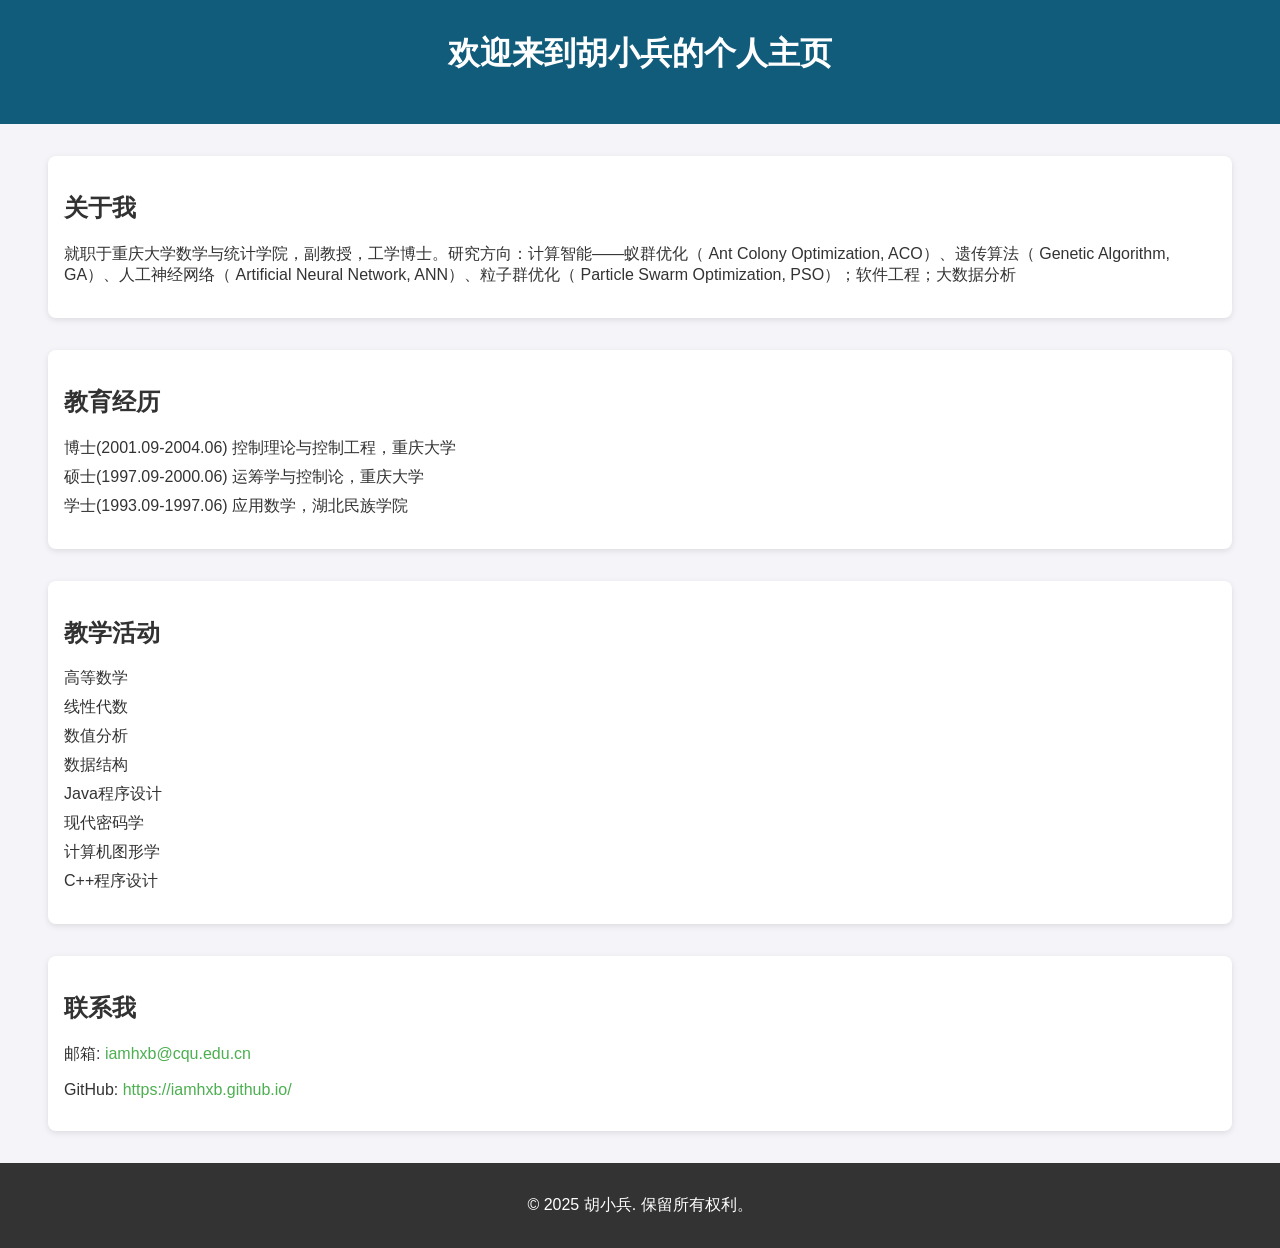
==== index.html @ c1b51d4c "Add files via upload" ====
<!DOCTYPE html>
<html lang="zh-CN">
<head>
    <meta charset="UTF-8">
    <meta name="viewport" content="width=device-width, initial-scale=1.0">
    <title>胡小兵的个人主页</title>
    <style>
        body {
            font-family: Arial, sans-serif;
            margin: 0;
            padding: 0;
            background-color: #f4f4f9;
            color: #333;
        }
        header {
            background-color: #115b7b;
            color: white;
            text-align: center;
            padding: 2rem 0;
        }
        header h1 {
            margin: 0;
        }
        section {
            max-width: 90%;
            margin: 2rem auto;            
            padding: 1rem;
            background: white;
            border-radius: 8px;
            box-shadow: 0 2px 6px rgba(0, 0, 0, 0.1);
        }
        h2 {
            color: #323233;
        }
        ul {
            list-style-type: none;
            padding: 0;
        }
        ul li {
            margin: 0.5rem 0;
        }
        footer {
            text-align: center;
            padding: 1rem 0;
            background-color: #333;
            color: white;
            margin-top: 2rem;
        }
        a {
            color: #4CAF50;
            text-decoration: none;
        }
        a:hover {
            text-decoration: underline;
        }
    </style>
</head>
<body>
    <header>
        <h1>欢迎来到胡小兵的个人主页</h1>
        <p></p>
    </header>

    <section>
        <h2>关于我</h2>
        <p>就职于重庆大学数学与统计学院，副教授，工学博士。研究方向：计算智能——蚁群优化（ Ant Colony Optimization, ACO）、遗传算法（ Genetic Algorithm, GA）、人工神经网络（ Artificial Neural Network, ANN）、粒子群优化（ Particle Swarm Optimization, PSO）；软件工程；大数据分析</p>
    </section>


    <section>
        <h2>教育经历</h2>
        <ul>
        <li>博士(2001.09-2004.06)   控制理论与控制工程，重庆大学</li>
        <li>硕士(1997.09-2000.06)   运筹学与控制论，重庆大学</li>
        <li>学士(1993.09-1997.06)   应用数学，湖北民族学院</li>
        </ul>
    </section>

    <section>
        <h2>教学活动</h2>
        <ul>
        <li>高等数学</li>            
        <li>线性代数</li>
        <li>数值分析</li>        
        <li>数据结构</li>
        <li>Java程序设计</li>
        <li>现代密码学</li>
        <li>计算机图形学</li>
        <li>C++程序设计</li>
        </ul>
    </section>    

    <section>
        <h2>联系我</h2>
        <p>邮箱: <a href="mailto:iamhxb@cqu.edu.cn">iamhxb@cqu.edu.cn</a></p>
        <p>GitHub: <a href="https://iamhxb.github.io/" target="_blank">https://iamhxb.github.io/</a></p>        
    </section>

    <footer>
        <p>&copy; 2025 胡小兵. 保留所有权利。</p>
    </footer>
</body>
</html>
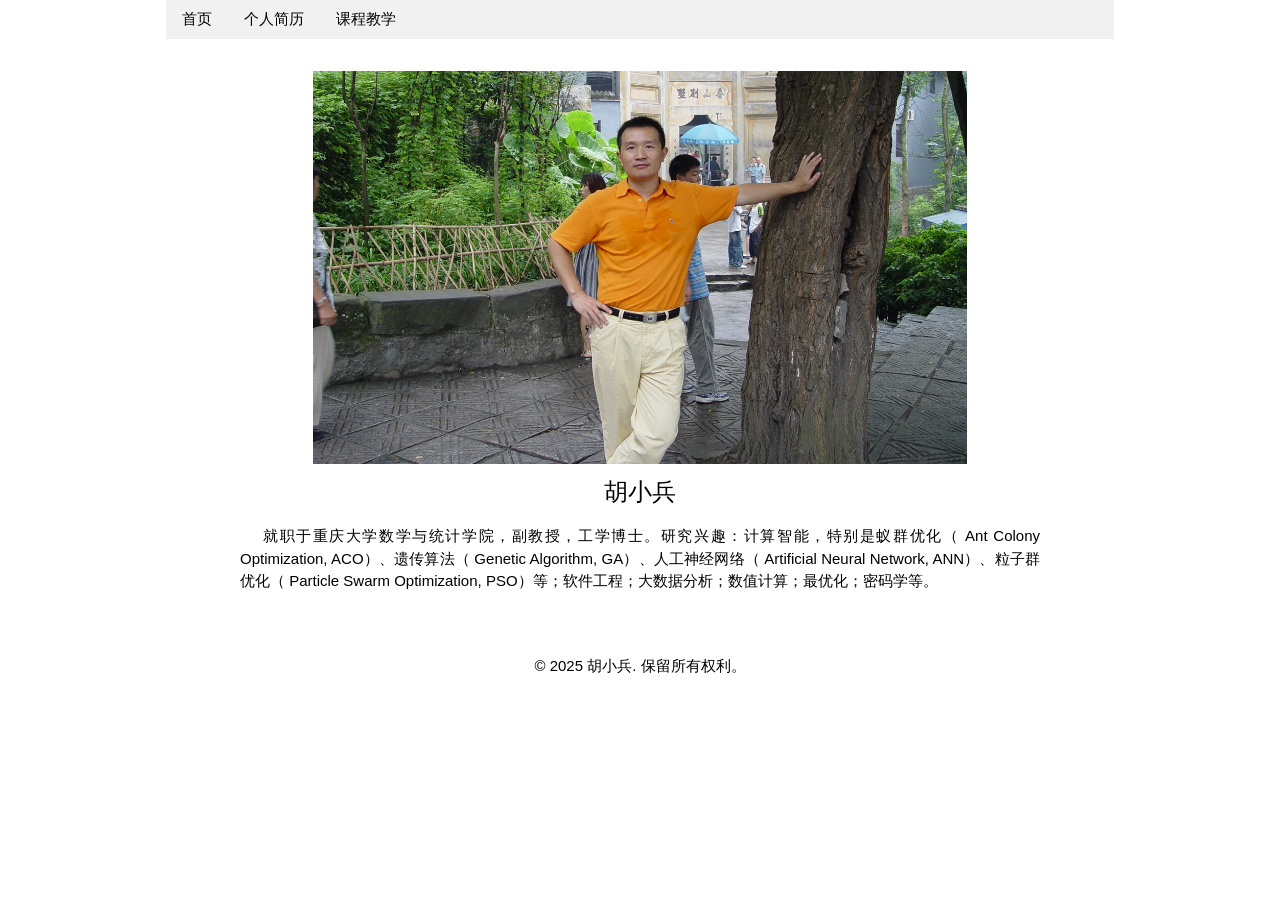
==== commit 6c320296: "Add files via upload" ====
--- a/index.html
+++ b/index.html
@@ -1,103 +1,61 @@
-<!DOCTYPE html>
-<html lang="zh-CN">
-<head>
-    <meta charset="UTF-8">
-    <meta name="viewport" content="width=device-width, initial-scale=1.0">
-    <title>胡小兵的个人主页</title>
-    <style>
-        body {
-            font-family: Arial, sans-serif;
-            margin: 0;
-            padding: 0;
-            background-color: #f4f4f9;
-            color: #333;
-        }
-        header {
-            background-color: #115b7b;
-            color: white;
-            text-align: center;
-            padding: 2rem 0;
-        }
-        header h1 {
-            margin: 0;
-        }
-        section {
-            max-width: 90%;
-            margin: 2rem auto;            
-            padding: 1rem;
-            background: white;
-            border-radius: 8px;
-            box-shadow: 0 2px 6px rgba(0, 0, 0, 0.1);
-        }
-        h2 {
-            color: #323233;
-        }
-        ul {
-            list-style-type: none;
-            padding: 0;
-        }
-        ul li {
-            margin: 0.5rem 0;
-        }
-        footer {
-            text-align: center;
-            padding: 1rem 0;
-            background-color: #333;
-            color: white;
-            margin-top: 2rem;
-        }
-        a {
-            color: #4CAF50;
-            text-decoration: none;
-        }
-        a:hover {
-            text-decoration: underline;
-        }
-    </style>
-</head>
-<body>
-    <header>
-        <h1>欢迎来到胡小兵的个人主页</h1>
-        <p></p>
-    </header>
-
-    <section>
-        <h2>关于我</h2>
-        <p>就职于重庆大学数学与统计学院，副教授，工学博士。研究方向：计算智能——蚁群优化（ Ant Colony Optimization, ACO）、遗传算法（ Genetic Algorithm, GA）、人工神经网络（ Artificial Neural Network, ANN）、粒子群优化（ Particle Swarm Optimization, PSO）；软件工程；大数据分析</p>
-    </section>
-
-
-    <section>
-        <h2>教育经历</h2>
-        <ul>
-        <li>博士(2001.09-2004.06)   控制理论与控制工程，重庆大学</li>
-        <li>硕士(1997.09-2000.06)   运筹学与控制论，重庆大学</li>
-        <li>学士(1993.09-1997.06)   应用数学，湖北民族学院</li>
-        </ul>
-    </section>
-
-    <section>
-        <h2>教学活动</h2>
-        <ul>
-        <li>高等数学</li>            
-        <li>线性代数</li>
-        <li>数值分析</li>        
-        <li>数据结构</li>
-        <li>Java程序设计</li>
-        <li>现代密码学</li>
-        <li>计算机图形学</li>
-        <li>C++程序设计</li>
-        </ul>
-    </section>    
-
-    <section>
-        <h2>联系我</h2>
-        <p>邮箱: <a href="mailto:iamhxb@cqu.edu.cn">iamhxb@cqu.edu.cn</a></p>
-        <p>GitHub: <a href="https://iamhxb.github.io/" target="_blank">https://iamhxb.github.io/</a></p>        
-    </section>
-
-    <footer>
-        <p>&copy; 2025 胡小兵. 保留所有权利。</p>
-    </footer>
-</body>
-</html>
+
+<!DOCTYPE html>
+<html xmlns="http://www.w3.org/1999/xhtml" xml:lang="en">
+
+<head>
+  <title>胡小兵的主页</title>
+
+  <meta charset="UTF-8">
+  <meta name="viewport" content="width=device-width, initial-scale=1">
+  <meta http-equiv="Content-Type" content="text/html; charset=UTF-8">
+
+  <meta name="description" content="Yunhe Wang is currently a associate professor at Mathematics and Statistics, Chongqing University">
+  <meta name="keywords" content="Xiaobing Hu, 胡小兵, CQU, AI, Computing Science">
+  <meta name="author" content="Xiaobing Hu" />
+
+  <link rel="stylesheet" href="w3.css">
+  <link rel="icon" type="image/png" href="images/icons.png">
+</head>
+
+
+<body class="w3-content">
+
+<!--HEADER-->  
+<div class="w3-container">
+  <div class="w3-bar w3-light-grey">
+    <a href="index.html" class="w3-bar-item w3-button">首页</a>
+    <a href="data/cv.pdf" class="w3-bar-item w3-button">个人简历</a>
+    <div class="w3-dropdown-hover">
+      <button class="w3-button">课程教学</button>
+      <div class="w3-dropdown-content w3-bar-block w3-card-4">
+        <a href="#" class="w3-bar-item w3-button">高等数学</a>
+        <a href="#" class="w3-bar-item w3-button">现代密码学</a>
+        <a href="#" class="w3-bar-item w3-button">数据库原理</a>
+        <a href="#" class="w3-bar-item w3-button">Java程序设计</a>
+      </div>
+    </div>
+  </div>
+</div>
+
+
+<!-- !PAGE CONTENT! -->
+<div class="w3-main">
+
+<!-- The Home Section -->
+  <div class="w3-container w3-center w3-padding-32" id="home">
+      <img style="width: 69%" alt="profile photo" src="images/Xiaobing.jpg">
+      <h3>胡小兵</h3>
+        <p class="w3-justify" style="width:100%;border:0px;border-spacing:0px;border-collapse:separate;margin-right:auto;margin-left:auto;max-width:800px">
+        &nbsp&nbsp&nbsp&nbsp就职于重庆大学数学与统计学院，副教授，工学博士。研究兴趣：计算智能，特别是蚁群优化（ Ant Colony Optimization, ACO）、遗传算法（ Genetic Algorithm, GA）、人工神经网络（ Artificial Neural Network, ANN）、粒子群优化（ Particle Swarm Optimization, PSO）等；软件工程；大数据分析；数值计算；最优化；密码学等。
+      </p>
+  </div>
+  <!-- End page content -->
+
+</div>
+
+
+<footer class="w3-center">
+   <p>&copy; 2025 胡小兵. 保留所有权利。</p>
+ </footer>
+</body>
+</html>
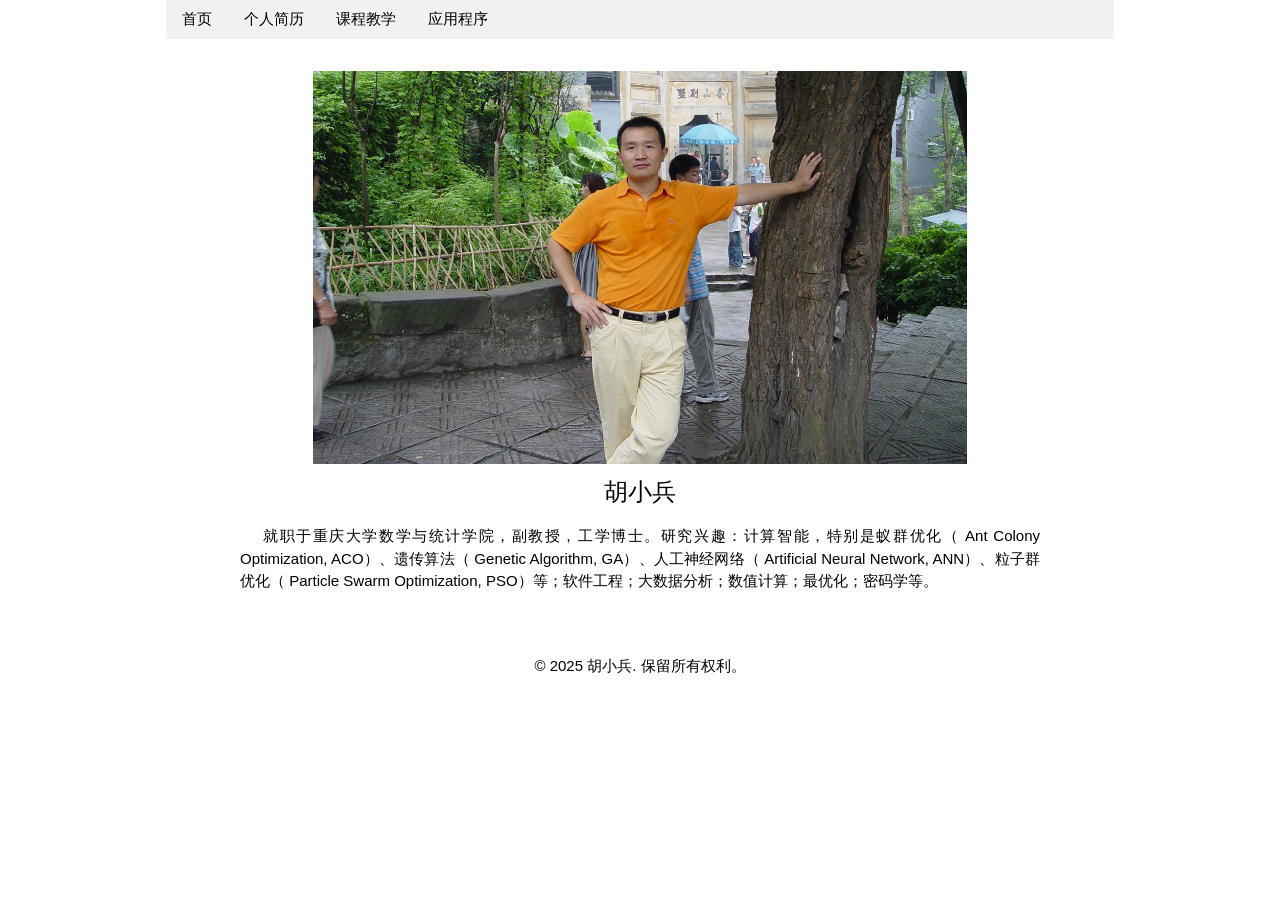
==== commit d0003292: "Add files via upload" ====
--- a/index.html
+++ b/index.html
@@ -20,7 +20,7 @@
 
 <body class="w3-content">
 
-<!--HEADER-->  
+<!--HEADER-->
 <div class="w3-container">
   <div class="w3-bar w3-light-grey">
     <a href="index.html" class="w3-bar-item w3-button">首页</a>
@@ -28,12 +28,20 @@
     <div class="w3-dropdown-hover">
       <button class="w3-button">课程教学</button>
       <div class="w3-dropdown-content w3-bar-block w3-card-4">
-        <a href="#" class="w3-bar-item w3-button">高等数学</a>
+        <a href="advanced-mathematics.html" class="w3-bar-item w3-button">高等数学</a>
         <a href="#" class="w3-bar-item w3-button">现代密码学</a>
         <a href="#" class="w3-bar-item w3-button">数据库原理</a>
         <a href="#" class="w3-bar-item w3-button">Java程序设计</a>
       </div>
     </div>
+
+    <div class="w3-dropdown-hover">
+      <button class="w3-button">应用程序</button>
+      <div class="w3-dropdown-content w3-bar-block w3-card-4">
+        <a href="nc/index.html" class="w3-bar-item w3-button">数值计算机器求解</a>
+        <a href="#" class="w3-bar-item w3-button">现代密码学</a>
+      </div>
+    </div>    
   </div>
 </div>
 
